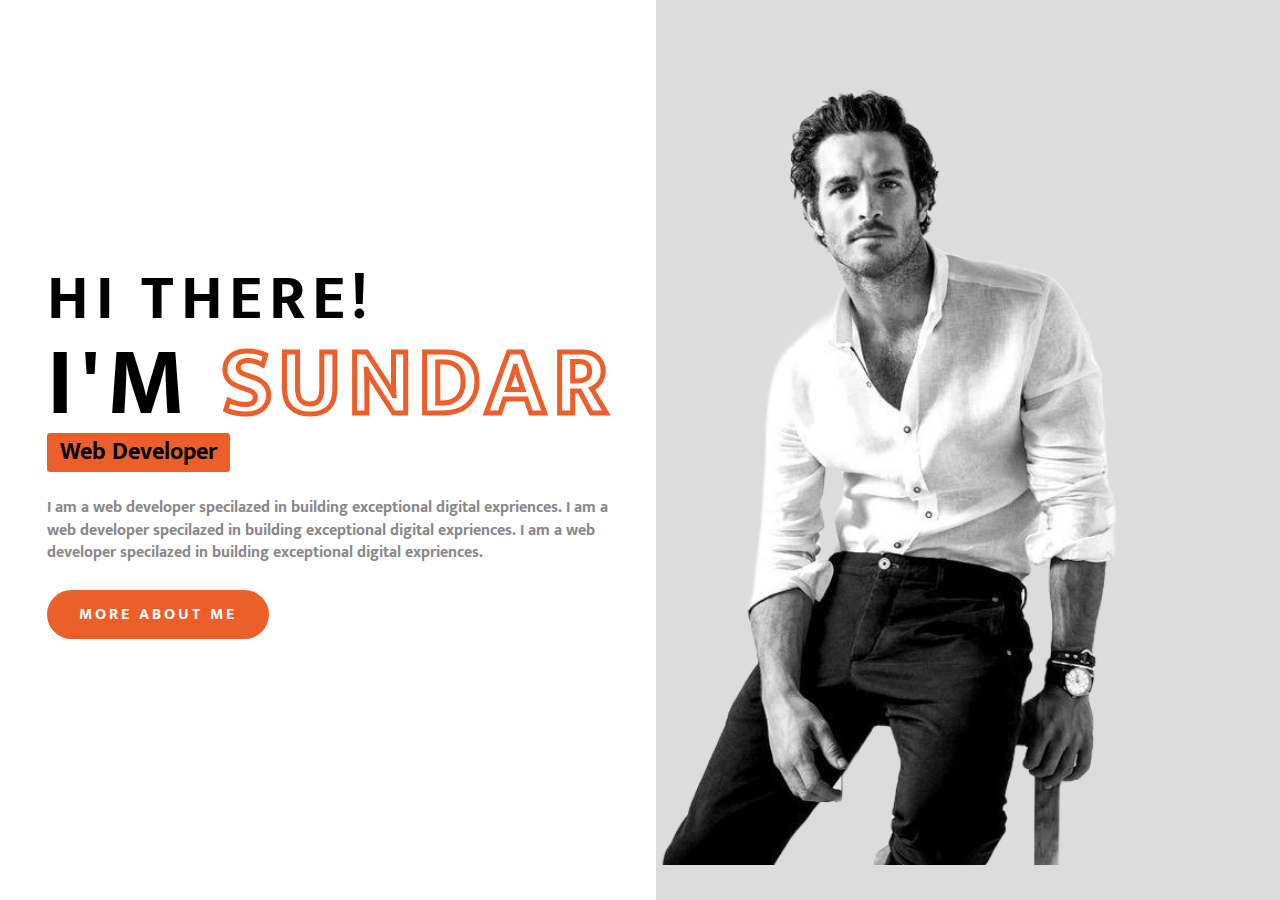
==== index.html @ e48897cb "(feat): day-1" ====
<!DOCTYPE html>
<html lang="en">
<head>
    <link rel="stylesheet" href="global.css" />
    <link rel="stylesheet" href="home.css" />
    <meta charset="UTF-8">
    <meta name="viewport" content="width=device-width, initial-scale=1.0">
    <title>Portolio</title>
</head>
<body>
    <main>
        <div id="home">
            <article class="info-container">
                <div>
                    <h1 class="greet">HI THERE!</h1>
                    <h1 class="myself">I'M <span class="stroke">SUNDAR</span></h1>
                    <p class="role"> Web Developer </p>
                    <p class="intro">
                        I am a web developer specilazed in building exceptional digital expriences. I am a web developer specilazed in building exceptional digital expriences. I am a web developer specilazed in building exceptional digital expriences.
                    </p>
                    <a href="about.html" class="cta">MORE ABOUT ME</a>
                </div>
            </article>
            <article class="img-container">
                <img src="portoflio-home.png" />
            </article>
        </div>
    </main>
</body>
</html>
---- global.css ----
@font-face {
    font-family: Mukta;
    src: url(Mukta-Bold.ttf);
}

:root{
    --primary-bg: #D6D7D7;
    --secondary-bg: #DDDCDC;
    --cta-bg: #EC5F2A;
    --text-primary: #333;
    --text-secondary: #898889;
}

*{
    margin: 0;
    padding: 0;
    box-sizing: border-box;
}

html{
    scroll-behavior: smooth;
}

body{
    height: 100%;
    width: 100vw;
    font-family: Mukta;
    font-size: 16px;
    background-color: white;
}

/* Headings */
h1,h2,h3,h4,h5,h6{
    font-weight: 600;
    margin-bottom: 1rem;
    line-height: 1.2;
}

h1{
    font-size: 3.6rem;
}

h2{
    font-size: 3rem;
}

h3{
    font-size: 2.4rem;
}

h4{
    font-size: 2rem;
}

h5{
    font-size: 1.6rem;
}

h6{
    font-size: 1.2rem;
}

/* paragraphs */
p{
    margin-bottom: 1.6rem;
    font-size: 1rem;
    line-height: 1.4rem;
}

/* links */
a{
    color: #007bff;
    text-decoration: none;
}

/* lists */
ul, ol{
    margin: 1.5rem 0;
    padding: 2rem;
}

li{
    margin-bottom: .5rem;
}

/* images */
img{
    max-width: 100%;
    height: auto;
}
---- home.css ----
main{
    height: 100%;
    width: 100%;
}

#home{
    height: 100vh;
    width: 100%;
    display: flex;
    flex-direction: row;
    justify-content: space-between;
    background-color: white;
}

.info-container{
    flex: 1;
    height: 100%;
    background-color: white;
    display: flex;
    align-items: center;
    justify-content: flex-end;
    padding: 1rem;
}

.info-container div{
    max-width: 95%;
}

.info-container h1 {
    letter-spacing: .4rem;
}

.info-container .greet{
    font-size: 4rem;
}

.info-container .myself{
    line-height: 4rem;
    font-size: 6rem;
}

.stroke{
    color: white;
    -webkit-text-stroke-width: 5px;
    -webkit-text-stroke-color: var(--cta-bg);
}

.role {
    display: inline-block;
    background-color: var(--cta-bg);
    border-radius: .2rem;
    padding: 0.5rem 0.8rem;
    font-size: 1.5rem;
    font-weight: bold;
}

.intro{
    color: var(--text-secondary);
    max-width: 600px;
}

.info-container .cta{
    display: inline-block;
    background-color: var(--cta-bg);
    border-radius: 2rem;
    padding: .7rem 2rem;
    color: white;
    letter-spacing: 3px;
}

.img-container{
    flex: 1;
    height: 100%;
    background-color: var(--secondary-bg);
    overflow: hidden;
}

.img-container img{
    width: 100%;
    height: 100%;
    object-fit: contain;
    position: relative;
    bottom: 0;
}
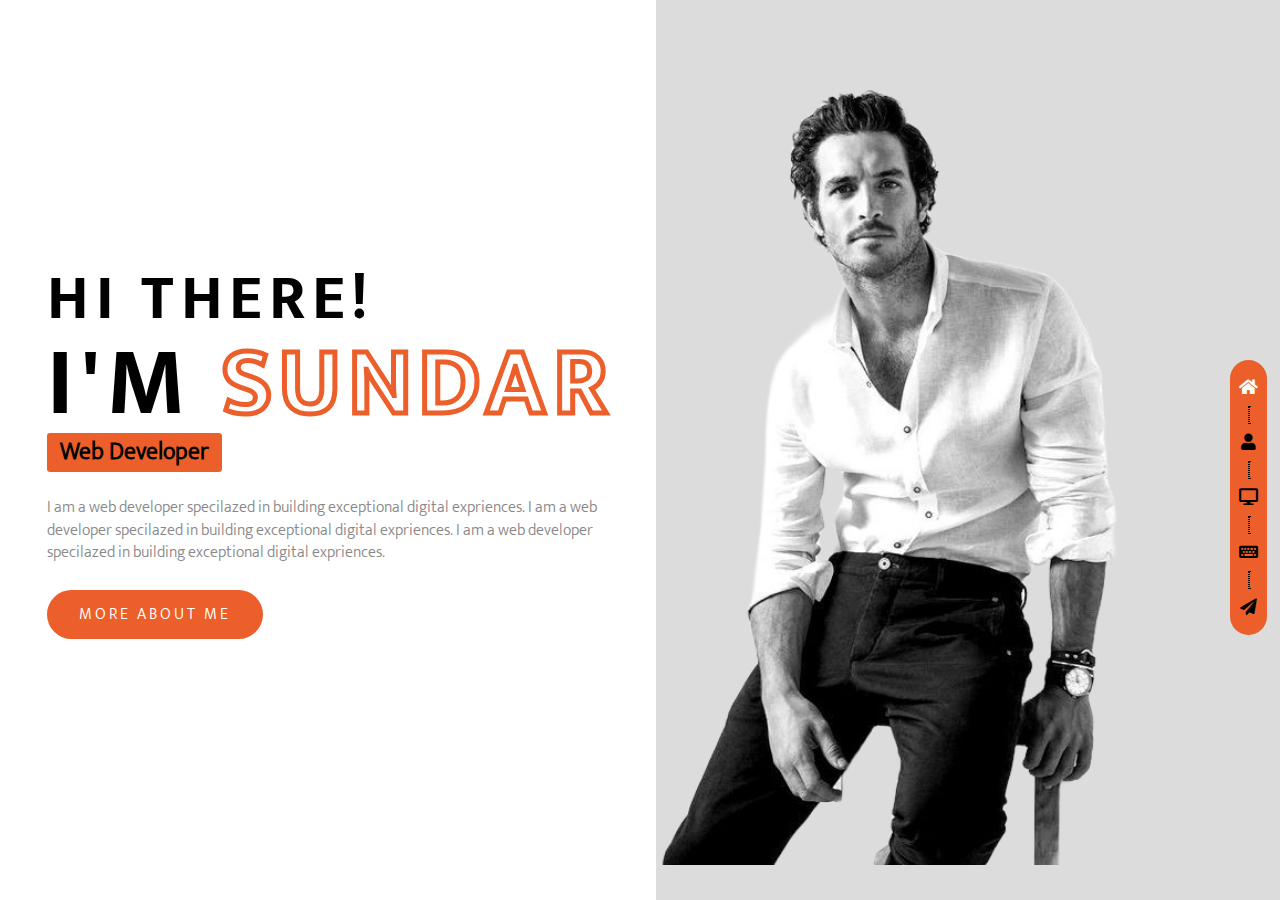
==== commit e1219b44: "Day 2 - About us in progress" ====
--- a/index.html
+++ b/index.html
@@ -3,8 +3,12 @@
 <head>
     <link rel="stylesheet" href="global.css" />
     <link rel="stylesheet" href="home.css" />
+
     <meta charset="UTF-8">
     <meta name="viewport" content="width=device-width, initial-scale=1.0">
+
+    <link rel="stylesheet" href="https://cdnjs.cloudflare.com/ajax/libs/font-awesome/5.15.2/css/all.min.css">
+
     <title>Portolio</title>
 </head>
 <body>
@@ -25,6 +29,27 @@
                 <img src="portoflio-home.png" />
             </article>
         </div>
+        <div class="aside-nav">
+            <a href="index.html">
+                <i class="fas fa-home"></i>
+            </a>
+            <div class="dotted-line"></div>
+            <a href="about.html">
+                <i class="fas fa-user"></i>
+            </a>
+            <div class="dotted-line"></div>
+            <a href="portfolio.html">
+                <i class="fas fa-desktop"></i>
+            </a>
+            <div class="dotted-line"></div>
+            <a href="testimonials.html">
+                <i class="fas fa-keyboard"></i>
+            </a>
+            <div class="dotted-line"></div>
+            <a href="contact.html">
+                <i class="fas fa-paper-plane"></i>
+            </a>
+        </div>
     </main>
 </body>
 </html>--- a/global.css
+++ b/global.css
@@ -1,6 +1,16 @@
 @font-face {
     font-family: Mukta;
     src: url(Mukta-Bold.ttf);
+}
+
+@font-face {
+    font-family: MuktaMedium;
+    src: url(Mukta-Medium.ttf);
+}
+
+@font-face {
+    font-family: MuktaLight;
+    src: url(Mukta-Light.ttf);
 }
 
 :root{
@@ -24,16 +34,16 @@
 body{
     height: 100%;
     width: 100vw;
-    font-family: Mukta;
+    font-family: MuktaLight;
     font-size: 16px;
     background-color: white;
 }
 
 /* Headings */
 h1,h2,h3,h4,h5,h6{
-    font-weight: 600;
     margin-bottom: 1rem;
     line-height: 1.2;
+    font-family: Mukta;
 }
 
 h1{
@@ -65,6 +75,7 @@
     margin-bottom: 1.6rem;
     font-size: 1rem;
     line-height: 1.4rem;
+    font-family: MuktaLight;
 }
 
 /* links */
@@ -87,4 +98,29 @@
 img{
     max-width: 100%;
     height: auto;
+}
+
+.aside-nav{
+    position: fixed;
+    right: 1vw;
+    top: 40%;
+    display: inline-flex;
+    flex-direction: column;
+    align-items: center;
+    justify-content: center;
+    gap: .5vh;
+    padding: 1.5vh 1vh;
+    background-color: var(--cta-bg);
+    border-radius: 30px;
+}
+
+.aside-nav a {
+    color: #000;
+    cursor: pointer;
+    font-size: 1.3vw;
+}
+
+.dotted-line{
+    height: 2vh;
+    border: 1px dotted;
 }--- a/home.css
+++ b/home.css
@@ -81,4 +81,8 @@
     object-fit: contain;
     position: relative;
     bottom: 0;
+}
+
+.aside-nav a[href='index.html']{
+    color: white;
 }